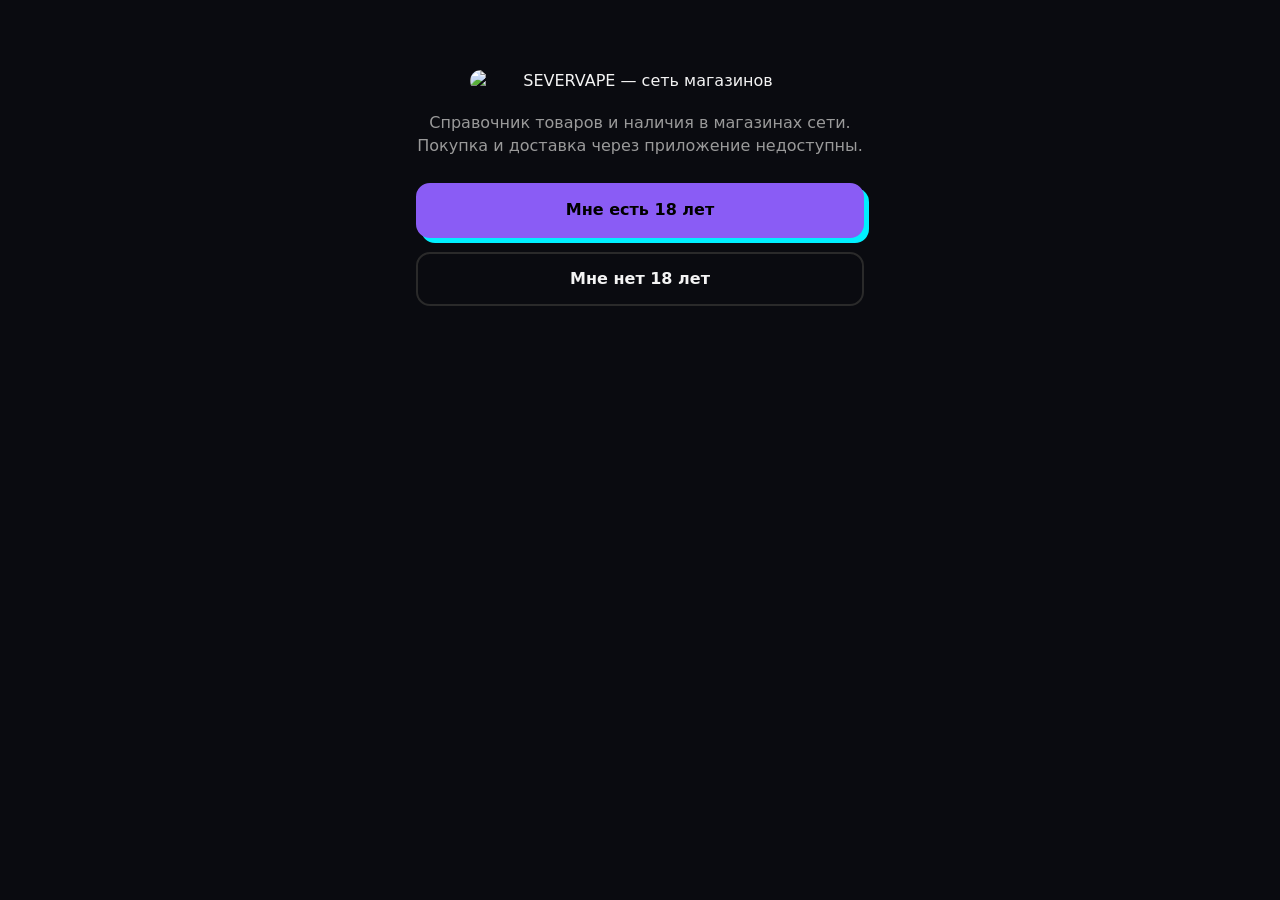
==== Index.html @ 9d7d0e13 "Add files via upload" ====
<!DOCTYPE html>
<html lang="ru">
<head>
<meta charset="utf-8">
<meta name="viewport" content="width=device-width, initial-scale=1, viewport-fit=cover">
<title>SEVERVAPE — каталог</title>
<style>
:root{--bg:#0a0b10;--card:#141414;--line:#2a2a2a;--tx:#f4f4f4;--mut:#9a9a9a;--ac:#8a5cf5;--ac-tx:#000;--sh:#00f0ff;--ok:#4cc26a;--warn:#e8a23a;--no:#777;
box-sizing:border-box;padding-top:env(safe-area-inset-top,0px);padding-bottom:env(safe-area-inset-bottom,0px)}
html{scroll-padding-top:env(safe-area-inset-top,0px)}
*{box-sizing:border-box}
body{margin:0;background:var(--bg);color:var(--tx);font:400 16px/1.4 system-ui,-apple-system,"Segoe UI",Roboto,sans-serif;min-height:100vh}
#app{max-width:480px;margin:0 auto;padding:16px 16px 96px}
h2{font:800 26px/1.15 Impact,"Arial Black",system-ui,sans-serif;margin:20px 0 14px;letter-spacing:.01em}
button{font:inherit;color:inherit;cursor:pointer}
button:focus-visible,input:focus-visible{outline:3px solid var(--sh);outline-offset:2px}
.top{display:flex;align-items:center;gap:10px;min-height:44px}
.back{background:none;border:0;color:var(--tx);font-size:30px;padding:0 8px 0 0;line-height:1}
.badge{margin-left:auto;font-size:13px;color:var(--mut)}
.btn{display:block;width:100%;background:var(--ac);color:var(--ac-tx);border:2px solid var(--ac);border-radius:14px;padding:14px;font-weight:700;box-shadow:5px 5px 0 var(--sh)}
.btn.ghost{background:transparent;color:var(--tx);box-shadow:none;border-color:var(--line);margin-top:14px}
.gate{padding-top:6vh;text-align:center}
.gate img{width:100%;max-width:340px;border-radius:12px;display:block;margin:0 auto 20px}
.gate p{color:var(--mut);margin:0 0 26px}
.card{background:var(--card);border:1px solid var(--line);border-radius:14px;padding:14px;margin-bottom:12px;width:100%;text-align:left;display:block}
.store b{display:block;font-size:17px}
.store small{color:var(--mut)}
.cats{display:grid;grid-template-columns:1fr 1fr;gap:12px}
.cat{background:var(--card);border:2px solid var(--line);border-radius:14px;padding:16px 14px;font:700 15px/1.2 system-ui,sans-serif;text-align:left;min-height:96px;display:flex;flex-direction:column;justify-content:space-between}
.cat span{font:400 13px system-ui,sans-serif;color:var(--mut)}
.cat:active{border-color:var(--sh)}
input[type=search]{width:100%;background:var(--card);color:var(--tx);border:2px solid var(--ac);border-radius:14px;padding:13px 14px;font:inherit;box-shadow:5px 5px 0 var(--sh);margin:6px 0 16px}
.prod{display:flex;gap:12px}
.pic{flex:0 0 72px;height:72px;border-radius:10px;display:grid;place-items:center;font:800 11px/1.1 Impact,"Arial Black",sans-serif;color:#000;text-align:center;padding:4px;overflow:hidden}
.prod h3{margin:0 0 3px;font-size:16px;line-height:1.25}
.meta{color:var(--mut);font-size:14px}
.price{font:800 18px Impact,"Arial Black",sans-serif;margin-top:6px}
.tag{font:600 11px system-ui,sans-serif;color:var(--mut);border:1px solid var(--line);border-radius:99px;padding:1px 8px;margin-left:8px;vertical-align:middle}
.av{margin-top:6px;font-size:14px;font-weight:600}
.av.ok{color:var(--ok)}.av.no{color:var(--no)}
.detail{margin-top:8px;border-top:1px solid var(--line);padding-top:6px}
.fl{display:flex;justify-content:space-between;align-items:flex-start;gap:10px;padding:9px 0;border-bottom:1px dashed var(--line);font-size:15px}
.sheet{position:fixed;left:0;right:0;bottom:0;background:var(--card);border-top:1px solid var(--line);padding:10px 16px calc(10px + env(safe-area-inset-bottom,0px));display:flex;justify-content:center;gap:8px}
.sheet button{flex:1;max-width:220px;background:none;border:0;padding:8px;color:var(--mut);font-size:14px}
.sheet button.on{color:var(--tx);font-weight:700}
.demo{font-size:12px;color:var(--mut);text-align:center;margin-top:24px}
.empty{color:var(--mut);text-align:center;padding:40px 0}
</style>
</head>
<body>
<div id="app"></div>
<script>
let S={step:"gate",tab:"catalog",store:null,cat:null,q:"",open:null};
let STORES=[],CATS={},REAL=null,POOL={},UPDATED="",DEMO=true,ADDR={};
function $(id){return document.getElementById(id)}
function sn(s){return s.split(" (")[0]}
function bar(backStep,title){return `<div class="top"><button class="back" onclick="go('${backStep}')">←</button><h2>${title}</h2></div>`}
function has(si,pi,fi,ci){
    if(!REAL)return true;
    const m=REAL. stores[si];
    if(!m)return false;
    const catName=Object.keys(CATS)[ci];
    if(!catName||!REAL.fl[catName])return false;
    const fName=REAL.fl[catName][pi]?REAL.fl[catName][pi][fi]:null;
    if(fName===undefined)return false;
    return m.includes(fName);
}
function applyData(d){
    STORES=d.stores;
    CATS=d.categories;
    REAL=d.real||null;
    POOL=d.pool||{};
    UPDATED=d.updated||"";
    DEMO=false;
    ADDR=d.addr||{};
    if(S.step!=="gate")render();
}
fetch('data.json')
  .then(response => response.json())
  .then(data => {
    window.STORES = data.stores;
    window.CATS = data.categories;
    render();
  })
  .catch(error => console.error('Ошибка загрузки данных:', error));

function go(step){S.step=step;S.open=null;if(step==="cats")S.q="";render();window.scrollTo(0,0)}
function nav(){return `<nav class="sheet"><button class="${S.tab==='catalog'?'on':''}" onclick="S.tab='catalog';go(S.store===null?'stores':'cats')">Каталог</button><button class="${S.tab==='stores'?'on':''}" onclick="S.tab='stores';go('stores')">Магазины</button></nav>`}
function render(){
let h="";
if(S.step==="gate"){
h=`<div class="gate"><img alt="SEVERVAPE — сеть магазинов" src="[data-uri]"><p>Справочник товаров и наличия в магазинах сети. Покупка и доставка через приложение недоступны.</p><button class="btn" onclick="go('stores')">Мне есть 18 лет</button><button class="btn ghost" onclick="alert('Доступ закрыт')">Мне нет 18 лет</button></div>`;
$("app").innerHTML=h;return;
}else if(S.step==="stores"){
h=bar(null,"Магазины")+STORES.map((s,i)=>`<button class="card store" onclick="S.store=${i};S.tab='catalog';go('cats')"><b>${sn(s)}</b><small>${ADDR[s]||""}</small></button>`).join("");
}else if(S.step==="cats"){
h=bar("stores","Каталог")+`<div class="cats">${Object.keys(CATS).map(c=>`<button class="cat" onclick="S.cat='${c}';go('list')">${c}<span>${CATS[c].length} поз.</span></button>`).join("")}</div><button class="btn ghost" onclick="go('stores')">Сменить магазин</button>`;
}else if(S.step==="list"){
h=bar("cats",S.cat)+`<input type="search" id="q" placeholder="Поиск" value="${S.q}" oninput="S.q=this.value;list()"><div id="list"></div>`;
$("app").innerHTML=h+nav();list();return;
}
$("app").innerHTML=h+nav()+`<p class="demo">${DEMO?"Концепт · цены и наличие — демо-данные":(UPDATED?"Данные обновлены: "+UPDATED+". Наличие уточняйте в магазине.":"")}</p>`;
}
function list(){
const ci=Object.keys(CATS).indexOf(S.cat),q=S.q.trim().toLowerCase();
const html=[];
CATS[S.cat].forEach((p,i)=>{
const fl=REAL?REAL.fl[S.cat][i]:(POOL[S.cat]||[""]);
const all=fl.map((f,fi)=>({f,fi}));
const nameHit=p[0].toLowerCase().includes(q);
const fHit=all.filter(x=>x.f&&x.f.toLowerCase().includes(q));
if(q&&!nameHit&&!fHit.length)return;
const rows=(q&&!nameHit)?fHit:all;
const n=all.filter(x=>has(S.store,i,x.fi,ci)).length;
const opened=S.open===i||(q&&!nameHit);
const k=n?"ok":"no";
const t=fl[0]===""?(n?"В наличии здесь":"Нет в наличии здесь"):(n?`В наличии здесь: ${n} из ${fl.length} вкусов`:"Нет в наличии здесь");
let body=`<div class="meta" style="margin-top:8px">Нажмите, чтобы увидеть ${fl[0]===""?"другие магазины":"вкусы и другие магазины"}</div>`;
if(opened){body='<div class="detail">'+rows.map(({f,fi})=>{
const here=has(S.store,i,fi,ci);
const others=STORES.filter((s,si)=>si!==S.store&&has(si,i,fi,ci));
return `<div class="fl"><div>${f?`<b>${f}</b>`:"Другие магазины"}<div class="meta">${others.length?"Есть ещё: "+others.join(", "):"В других магазинах нет"}</div></div><span class="av ${here?"ok":"no"}" style="margin:0;white-space:nowrap">${here?"Есть здесь":"Нет здесь"}</span></div>`}).join("")+"</div>"}
html.push(`<button class="card" onclick="S.open=S.open===${i}?null:${i};list()"><div class="prod"><div class="pic" style="background:${p[3]}">${p[0].split(" ")[0]}</div><div><h3>${p[0]}</h3><div class="meta">${p[1]}</div><div class="price">${p[2]} ₽${DEMO?`<span class="tag">пример</span>`:""}</div><div class="av ${k}">${t}</div></div></div>${body}</button>`);
});
$("list").innerHTML=html.length?html.join(""):`<div class="empty">Ничего не найдено. Измените запрос.</div>`;
}
render();
</script></body>
</html>
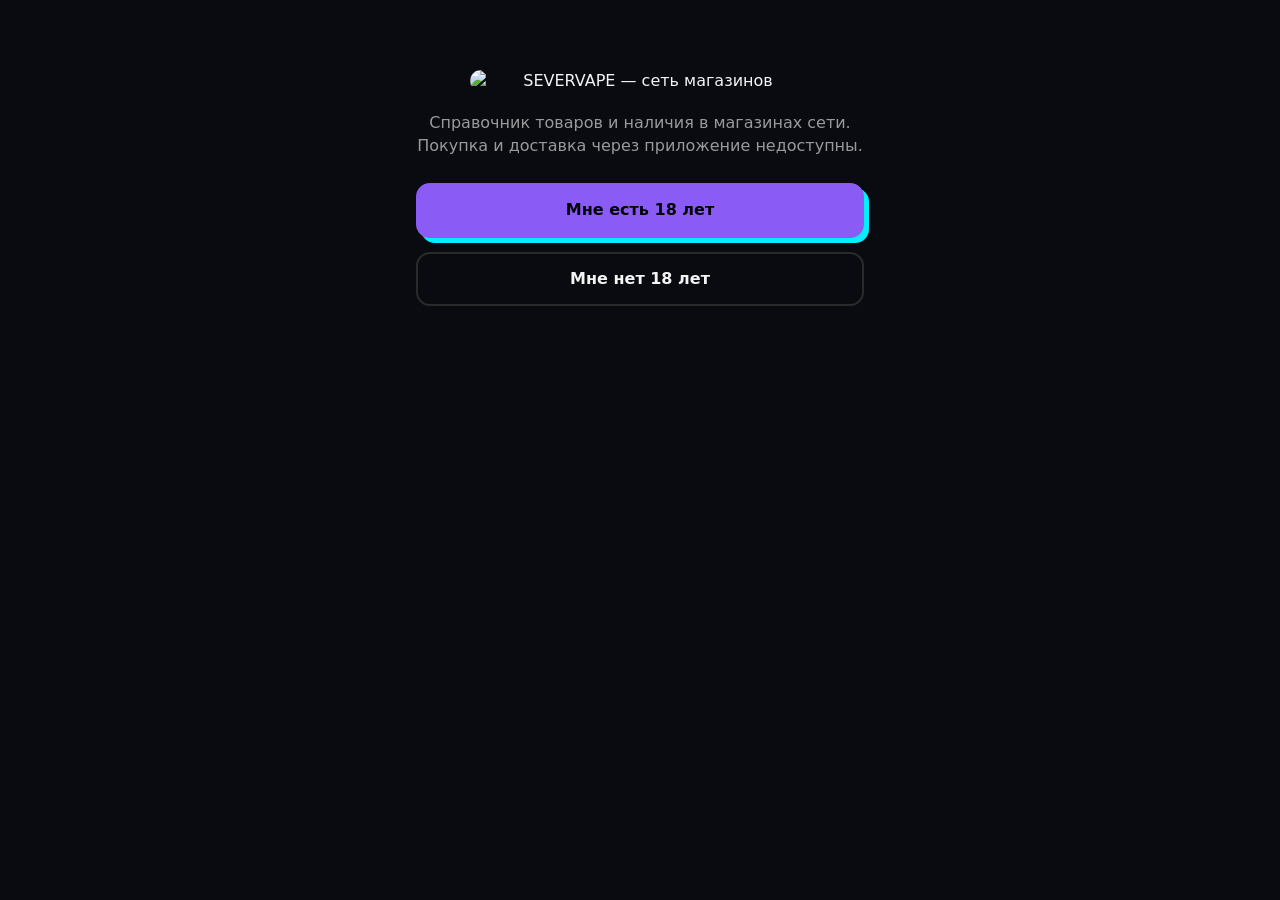
==== commit 8f92103f: "Add files via upload" ====
--- a/Index.html
+++ b/Index.html
@@ -50,14 +50,14 @@
 <body>
 <div id="app"></div>
 <script>
-let S={step:"gate",tab:"catalog",store:null,cat:null,q:"",open:null};
-let STORES=[],CATS={},REAL=null,POOL={},UPDATED="",DEMO=true,ADDR={};
+let S = {step: "gate", tab: "catalog", store: null, cat: null, q: "", open: null};
+let STORES = [], CATS = {}, REAL = null, POOL = {}, UPDATED = "", DEMO = true, ADDR = {};
 function $(id){return document.getElementById(id)}
 function sn(s){return s.split(" (")[0]}
 function bar(backStep,title){return `<div class="top"><button class="back" onclick="go('${backStep}')">←</button><h2>${title}</h2></div>`}
 function has(si,pi,fi,ci){
     if(!REAL)return true;
-    const m=REAL. stores[si];
+    const m=REAL.stores[si];
     if(!m)return false;
     const catName=Object.keys(CATS)[ci];
     if(!catName||!REAL.fl[catName])return false;
@@ -89,7 +89,7 @@
 function render(){
 let h="";
 if(S.step==="gate"){
-h=`<div class="gate"><img alt="SEVERVAPE — сеть магазинов" src="[data-uri]"><p>Справочник товаров и наличия в магазинах сети. Покупка и доставка через приложение недоступны.</p><button class="btn" onclick="go('stores')">Мне есть 18 лет</button><button class="btn ghost" onclick="alert('Доступ закрыт')">Мне нет 18 лет</button></div>`;
+h=`<div class="gate"><img alt="SEVERVAPE — сеть магазинов" src="[data-uri]"><p>Справочник товаров и наличия в магазинах сети. Покупка и доставка через приложение недоступны.</p><button class="btn" onclick="go('stores')">Мне есть 18 лет</button><button class="btn ghost" onclick="alert('Доступ закрыт')">Мне нет 18 лет</button></div>`;
 $("app").innerHTML=h;return;
 }else if(S.step==="stores"){
 h=bar(null,"Магазины")+STORES.map((s,i)=>`<button class="card store" onclick="S.store=${i};S.tab='catalog';go('cats')"><b>${sn(s)}</b><small>${ADDR[s]||""}</small></button>`).join("");
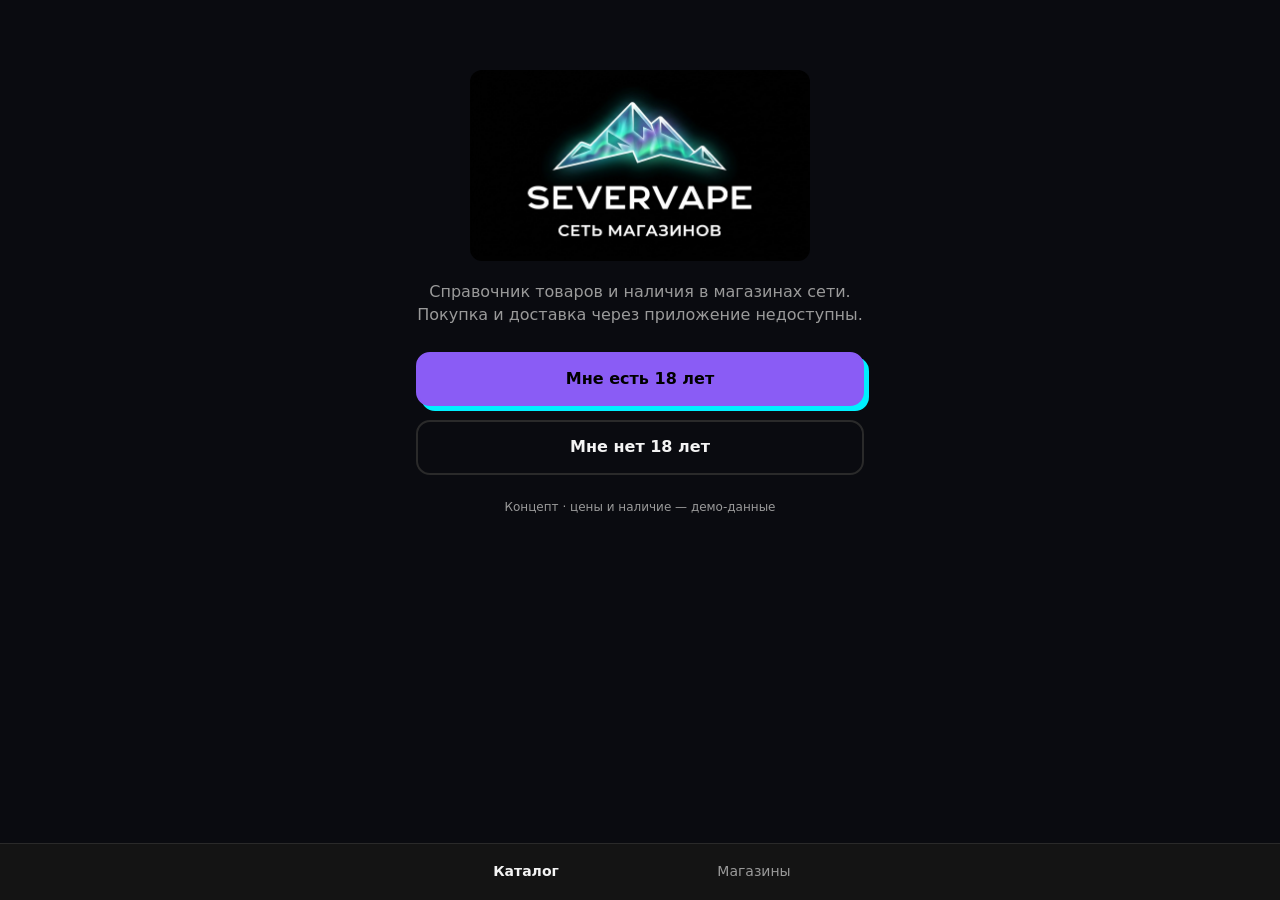
==== commit 4dfe3fc3: "Update Index.html" ====
--- a/Index.html
+++ b/Index.html
@@ -89,8 +89,7 @@
 function render(){
 let h="";
 if(S.step==="gate"){
-h=`<div class="gate"><img alt="SEVERVAPE — сеть магазинов" src="[data-uri]"><p>Справочник товаров и наличия в магазинах сети. Покупка и доставка через приложение недоступны.</p><button class="btn" onclick="go('stores')">Мне есть 18 лет</button><button class="btn ghost" onclick="alert('Доступ закрыт')">Мне нет 18 лет</button></div>`;
-$("app").innerHTML=h;return;
+h=`<div class="gate"><img alt="SEVERVAPE — сеть магазинов" src="IMG_6551.jpeg"><p>Справочник товаров и наличия в магазинах сети. Покупка и доставка через приложение недоступны.</p><button class="btn" onclick="go('stores')">Мне есть 18 лет</button><button class="btn ghost" onclick="alert('Доступ закрыт')">Мне нет 18 лет</button></div>`;
 }else if(S.step==="stores"){
 h=bar(null,"Магазины")+STORES.map((s,i)=>`<button class="card store" onclick="S.store=${i};S.tab='catalog';go('cats')"><b>${sn(s)}</b><small>${ADDR[s]||""}</small></button>`).join("");
 }else if(S.step==="cats"){
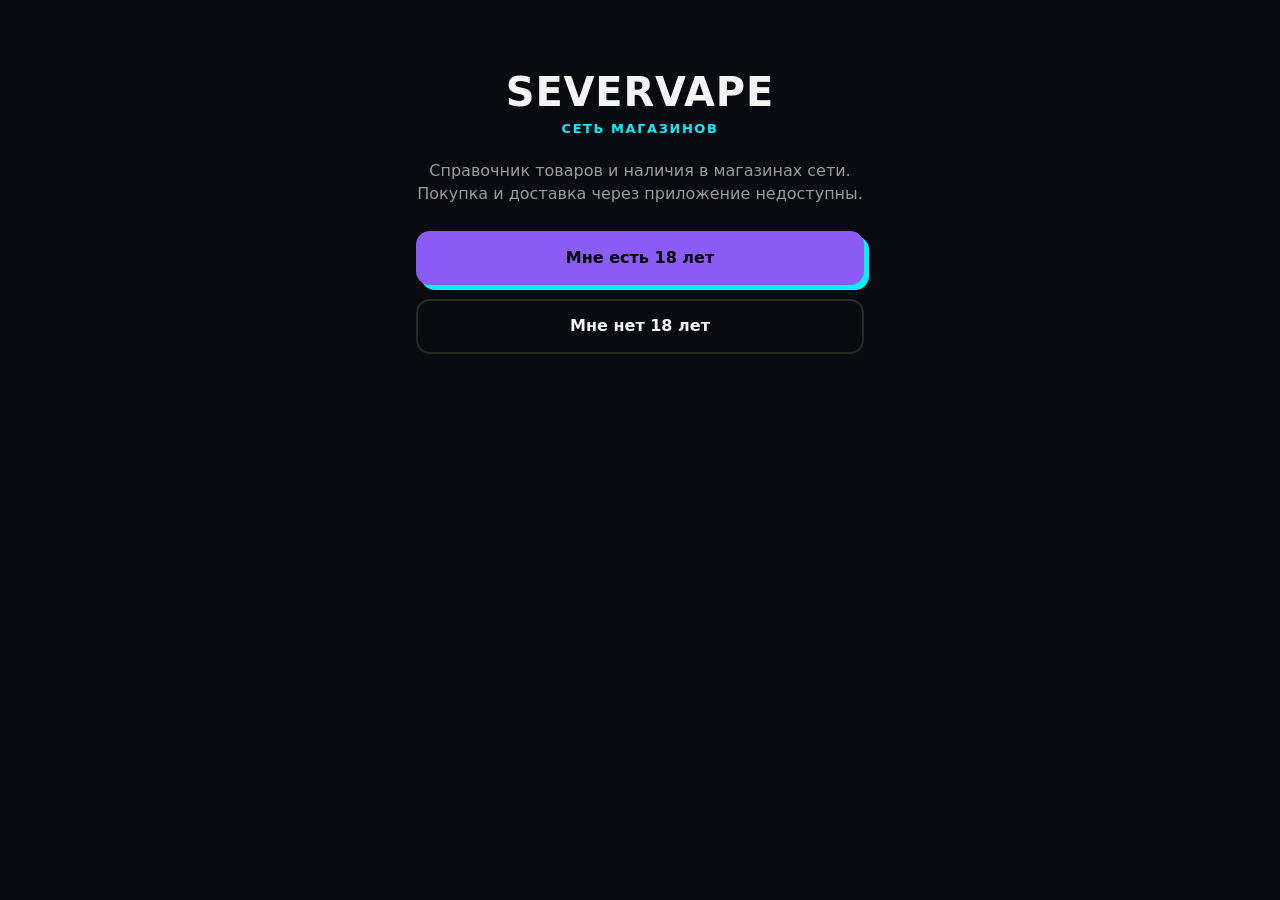
==== commit f5fd4e3f: "Add files via upload" ====
--- a/Index.html
+++ b/Index.html
@@ -1,128 +1,195 @@
-<!DOCTYPE html>
-<html lang="ru">
-<head>
-<meta charset="utf-8">
-<meta name="viewport" content="width=device-width, initial-scale=1, viewport-fit=cover">
-<title>SEVERVAPE — каталог</title>
-<style>
-:root{--bg:#0a0b10;--card:#141414;--line:#2a2a2a;--tx:#f4f4f4;--mut:#9a9a9a;--ac:#8a5cf5;--ac-tx:#000;--sh:#00f0ff;--ok:#4cc26a;--warn:#e8a23a;--no:#777;
-box-sizing:border-box;padding-top:env(safe-area-inset-top,0px);padding-bottom:env(safe-area-inset-bottom,0px)}
-html{scroll-padding-top:env(safe-area-inset-top,0px)}
-*{box-sizing:border-box}
-body{margin:0;background:var(--bg);color:var(--tx);font:400 16px/1.4 system-ui,-apple-system,"Segoe UI",Roboto,sans-serif;min-height:100vh}
-#app{max-width:480px;margin:0 auto;padding:16px 16px 96px}
-h2{font:800 26px/1.15 Impact,"Arial Black",system-ui,sans-serif;margin:20px 0 14px;letter-spacing:.01em}
-button{font:inherit;color:inherit;cursor:pointer}
-button:focus-visible,input:focus-visible{outline:3px solid var(--sh);outline-offset:2px}
-.top{display:flex;align-items:center;gap:10px;min-height:44px}
-.back{background:none;border:0;color:var(--tx);font-size:30px;padding:0 8px 0 0;line-height:1}
-.badge{margin-left:auto;font-size:13px;color:var(--mut)}
-.btn{display:block;width:100%;background:var(--ac);color:var(--ac-tx);border:2px solid var(--ac);border-radius:14px;padding:14px;font-weight:700;box-shadow:5px 5px 0 var(--sh)}
-.btn.ghost{background:transparent;color:var(--tx);box-shadow:none;border-color:var(--line);margin-top:14px}
-.gate{padding-top:6vh;text-align:center}
-.gate img{width:100%;max-width:340px;border-radius:12px;display:block;margin:0 auto 20px}
-.gate p{color:var(--mut);margin:0 0 26px}
-.card{background:var(--card);border:1px solid var(--line);border-radius:14px;padding:14px;margin-bottom:12px;width:100%;text-align:left;display:block}
-.store b{display:block;font-size:17px}
-.store small{color:var(--mut)}
-.cats{display:grid;grid-template-columns:1fr 1fr;gap:12px}
-.cat{background:var(--card);border:2px solid var(--line);border-radius:14px;padding:16px 14px;font:700 15px/1.2 system-ui,sans-serif;text-align:left;min-height:96px;display:flex;flex-direction:column;justify-content:space-between}
-.cat span{font:400 13px system-ui,sans-serif;color:var(--mut)}
-.cat:active{border-color:var(--sh)}
-input[type=search]{width:100%;background:var(--card);color:var(--tx);border:2px solid var(--ac);border-radius:14px;padding:13px 14px;font:inherit;box-shadow:5px 5px 0 var(--sh);margin:6px 0 16px}
-.prod{display:flex;gap:12px}
-.pic{flex:0 0 72px;height:72px;border-radius:10px;display:grid;place-items:center;font:800 11px/1.1 Impact,"Arial Black",sans-serif;color:#000;text-align:center;padding:4px;overflow:hidden}
-.prod h3{margin:0 0 3px;font-size:16px;line-height:1.25}
-.meta{color:var(--mut);font-size:14px}
-.price{font:800 18px Impact,"Arial Black",sans-serif;margin-top:6px}
-.tag{font:600 11px system-ui,sans-serif;color:var(--mut);border:1px solid var(--line);border-radius:99px;padding:1px 8px;margin-left:8px;vertical-align:middle}
-.av{margin-top:6px;font-size:14px;font-weight:600}
-.av.ok{color:var(--ok)}.av.no{color:var(--no)}
-.detail{margin-top:8px;border-top:1px solid var(--line);padding-top:6px}
-.fl{display:flex;justify-content:space-between;align-items:flex-start;gap:10px;padding:9px 0;border-bottom:1px dashed var(--line);font-size:15px}
-.sheet{position:fixed;left:0;right:0;bottom:0;background:var(--card);border-top:1px solid var(--line);padding:10px 16px calc(10px + env(safe-area-inset-bottom,0px));display:flex;justify-content:center;gap:8px}
-.sheet button{flex:1;max-width:220px;background:none;border:0;padding:8px;color:var(--mut);font-size:14px}
-.sheet button.on{color:var(--tx);font-weight:700}
-.demo{font-size:12px;color:var(--mut);text-align:center;margin-top:24px}
-.empty{color:var(--mut);text-align:center;padding:40px 0}
-</style>
-</head>
-<body>
-<div id="app"></div>
-<script>
-let S = {step: "gate", tab: "catalog", store: null, cat: null, q: "", open: null};
-let STORES = [], CATS = {}, REAL = null, POOL = {}, UPDATED = "", DEMO = true, ADDR = {};
-function $(id){return document.getElementById(id)}
-function sn(s){return s.split(" (")[0]}
-function bar(backStep,title){return `<div class="top"><button class="back" onclick="go('${backStep}')">←</button><h2>${title}</h2></div>`}
-function has(si,pi,fi,ci){
-    if(!REAL)return true;
-    const m=REAL.stores[si];
-    if(!m)return false;
-    const catName=Object.keys(CATS)[ci];
-    if(!catName||!REAL.fl[catName])return false;
-    const fName=REAL.fl[catName][pi]?REAL.fl[catName][pi][fi]:null;
-    if(fName===undefined)return false;
-    return m.includes(fName);
-}
-function applyData(d){
-    STORES=d.stores;
-    CATS=d.categories;
-    REAL=d.real||null;
-    POOL=d.pool||{};
-    UPDATED=d.updated||"";
-    DEMO=false;
-    ADDR=d.addr||{};
-    if(S.step!=="gate")render();
-}
-fetch('data.json')
-  .then(response => response.json())
-  .then(data => {
-    window.STORES = data.stores;
-    window.CATS = data.categories;
-    render();
-  })
-  .catch(error => console.error('Ошибка загрузки данных:', error));
-
-function go(step){S.step=step;S.open=null;if(step==="cats")S.q="";render();window.scrollTo(0,0)}
-function nav(){return `<nav class="sheet"><button class="${S.tab==='catalog'?'on':''}" onclick="S.tab='catalog';go(S.store===null?'stores':'cats')">Каталог</button><button class="${S.tab==='stores'?'on':''}" onclick="S.tab='stores';go('stores')">Магазины</button></nav>`}
-function render(){
-let h="";
-if(S.step==="gate"){
-h=`<div class="gate"><img alt="SEVERVAPE — сеть магазинов" src="IMG_6551.jpeg"><p>Справочник товаров и наличия в магазинах сети. Покупка и доставка через приложение недоступны.</p><button class="btn" onclick="go('stores')">Мне есть 18 лет</button><button class="btn ghost" onclick="alert('Доступ закрыт')">Мне нет 18 лет</button></div>`;
-}else if(S.step==="stores"){
-h=bar(null,"Магазины")+STORES.map((s,i)=>`<button class="card store" onclick="S.store=${i};S.tab='catalog';go('cats')"><b>${sn(s)}</b><small>${ADDR[s]||""}</small></button>`).join("");
-}else if(S.step==="cats"){
-h=bar("stores","Каталог")+`<div class="cats">${Object.keys(CATS).map(c=>`<button class="cat" onclick="S.cat='${c}';go('list')">${c}<span>${CATS[c].length} поз.</span></button>`).join("")}</div><button class="btn ghost" onclick="go('stores')">Сменить магазин</button>`;
-}else if(S.step==="list"){
-h=bar("cats",S.cat)+`<input type="search" id="q" placeholder="Поиск" value="${S.q}" oninput="S.q=this.value;list()"><div id="list"></div>`;
-$("app").innerHTML=h+nav();list();return;
-}
-$("app").innerHTML=h+nav()+`<p class="demo">${DEMO?"Концепт · цены и наличие — демо-данные":(UPDATED?"Данные обновлены: "+UPDATED+". Наличие уточняйте в магазине.":"")}</p>`;
-}
-function list(){
-const ci=Object.keys(CATS).indexOf(S.cat),q=S.q.trim().toLowerCase();
-const html=[];
-CATS[S.cat].forEach((p,i)=>{
-const fl=REAL?REAL.fl[S.cat][i]:(POOL[S.cat]||[""]);
-const all=fl.map((f,fi)=>({f,fi}));
-const nameHit=p[0].toLowerCase().includes(q);
-const fHit=all.filter(x=>x.f&&x.f.toLowerCase().includes(q));
-if(q&&!nameHit&&!fHit.length)return;
-const rows=(q&&!nameHit)?fHit:all;
-const n=all.filter(x=>has(S.store,i,x.fi,ci)).length;
-const opened=S.open===i||(q&&!nameHit);
-const k=n?"ok":"no";
-const t=fl[0]===""?(n?"В наличии здесь":"Нет в наличии здесь"):(n?`В наличии здесь: ${n} из ${fl.length} вкусов`:"Нет в наличии здесь");
-let body=`<div class="meta" style="margin-top:8px">Нажмите, чтобы увидеть ${fl[0]===""?"другие магазины":"вкусы и другие магазины"}</div>`;
-if(opened){body='<div class="detail">'+rows.map(({f,fi})=>{
-const here=has(S.store,i,fi,ci);
-const others=STORES.filter((s,si)=>si!==S.store&&has(si,i,fi,ci));
-return `<div class="fl"><div>${f?`<b>${f}</b>`:"Другие магазины"}<div class="meta">${others.length?"Есть ещё: "+others.join(", "):"В других магазинах нет"}</div></div><span class="av ${here?"ok":"no"}" style="margin:0;white-space:nowrap">${here?"Есть здесь":"Нет здесь"}</span></div>`}).join("")+"</div>"}
-html.push(`<button class="card" onclick="S.open=S.open===${i}?null:${i};list()"><div class="prod"><div class="pic" style="background:${p[3]}">${p[0].split(" ")[0]}</div><div><h3>${p[0]}</h3><div class="meta">${p[1]}</div><div class="price">${p[2]} ₽${DEMO?`<span class="tag">пример</span>`:""}</div><div class="av ${k}">${t}</div></div></div>${body}</button>`);
-});
-$("list").innerHTML=html.length?html.join(""):`<div class="empty">Ничего не найдено. Измените запрос.</div>`;
-}
-render();
-</script></body>
-</html>
+<!DOCTYPE html>
+<html lang="ru">
+<head>
+<meta charset="utf-8">
+<meta name="viewport" content="width=device-width, initial-scale=1, viewport-fit=cover">
+<title>SEVERVAPE — каталог</title>
+<script src="https://telegram.org/js/telegram-web-app.js"></script>
+<style>
+:root{--bg:#0a0b10;--card:#141414;--line:#2a2a2a;--tx:#f4f4f4;--mut:#9a9a9a;--ac:#8a5cf5;--ac-tx:#000;--sh:#00f0ff;--ok:#4cc26a;--warn:#e8a23a;--no:#777;
+box-sizing:border-box;padding-top:env(safe-area-inset-top,0px);padding-bottom:env(safe-area-inset-bottom,0px)}
+html{scroll-padding-top:env(safe-area-inset-top,0px)}
+*{box-sizing:border-box}
+body{margin:0;background:var(--bg);color:var(--tx);font:400 16px/1.4 system-ui,-apple-system,"Segoe UI",Roboto,sans-serif;min-height:100vh}
+#app{max-width:480px;margin:0 auto;padding:16px 16px 96px}
+h2{font:800 26px/1.15 Impact,"Arial Black",system-ui,sans-serif;margin:20px 0 14px;letter-spacing:.01em}
+button{font:inherit;color:inherit;cursor:pointer}
+button:focus-visible,input:focus-visible{outline:3px solid var(--sh);outline-offset:2px}
+.top{display:flex;align-items:center;gap:10px;min-height:44px}
+.back{background:none;border:0;color:var(--tx);font-size:30px;padding:0 8px 0 0;line-height:1}
+.badge{margin-left:auto;font-size:13px;color:var(--mut)}
+.btn{display:block;width:100%;background:var(--ac);color:var(--ac-tx);border:2px solid var(--ac);border-radius:14px;padding:14px;font-weight:700;box-shadow:5px 5px 0 var(--sh)}
+.btn.ghost{background:transparent;color:var(--tx);box-shadow:none;border-color:var(--line);margin-top:14px}
+.gate{padding-top:6vh;text-align:center}
+.gate h1{font:800 40px/1.1 Impact,"Arial Black",system-ui,sans-serif;margin:0 0 6px;letter-spacing:.02em}
+.gate .sub{color:var(--sh);font-weight:700;margin:0 0 22px;letter-spacing:.12em;font-size:13px}
+.gate p{color:var(--mut);margin:0 0 26px}
+.card{background:var(--card);border:1px solid var(--line);border-radius:14px;padding:14px;margin-bottom:12px;width:100%;text-align:left;display:block}
+.store b{display:block;font-size:17px}
+.store small{color:var(--mut)}
+.cats{display:grid;grid-template-columns:1fr 1fr;gap:12px}
+.cat{background:var(--card);border:2px solid var(--line);border-radius:14px;padding:16px 14px;font:700 15px/1.2 system-ui,sans-serif;text-align:left;min-height:96px;display:flex;flex-direction:column;justify-content:space-between}
+.cat span{font:400 13px system-ui,sans-serif;color:var(--mut)}
+.cat:active{border-color:var(--sh)}
+input[type=search]{width:100%;background:var(--card);color:var(--tx);border:2px solid var(--ac);border-radius:14px;padding:13px 14px;font:inherit;box-shadow:5px 5px 0 var(--sh);margin:6px 0 16px}
+.prod{display:flex;gap:12px}
+.pic{flex:0 0 72px;height:72px;border-radius:10px;display:grid;place-items:center;font:800 11px/1.1 Impact,"Arial Black",sans-serif;color:#000;text-align:center;padding:4px;overflow:hidden}
+.prod h3{margin:0 0 3px;font-size:16px;line-height:1.25}
+.meta{color:var(--mut);font-size:14px}
+.price{font:800 18px Impact,"Arial Black",sans-serif;margin-top:6px}
+.tag{font:600 11px system-ui,sans-serif;color:var(--mut);border:1px solid var(--line);border-radius:99px;padding:1px 8px;margin-left:8px;vertical-align:middle}
+.av{margin-top:6px;font-size:14px;font-weight:600}
+.av.ok{color:var(--ok)}.av.no{color:var(--no)}
+.detail{margin-top:8px;border-top:1px solid var(--line);padding-top:6px}
+.fl{display:flex;justify-content:space-between;align-items:flex-start;gap:10px;padding:9px 0;border-bottom:1px dashed var(--line);font-size:15px}
+.sheet{position:fixed;left:0;right:0;bottom:0;background:var(--card);border-top:1px solid var(--line);padding:10px 16px calc(10px + env(safe-area-inset-bottom,0px));display:flex;justify-content:center;gap:8px}
+.sheet button{flex:1;max-width:220px;background:none;border:0;padding:8px;color:var(--mut);font-size:14px}
+.sheet button.on{color:var(--tx);font-weight:700}
+.err{color:var(--warn)}
+.demo{font-size:12px;color:var(--mut);text-align:center;margin-top:24px}
+.empty{color:var(--mut);text-align:center;padding:40px 0}
+</style>
+</head>
+<body>
+<div id="app"></div>
+<script>
+// ---------- Telegram Mini App ----------
+const tg = window.Telegram && window.Telegram.WebApp;
+try { if (tg) { tg.ready(); tg.expand(); tg.setHeaderColor("#0a0b10"); tg.setBackgroundColor("#0a0b10"); } } catch (e) {}
+
+const LS = {
+  get(k) { try { return localStorage.getItem(k); } catch (e) { return null; } },
+  set(k, v) { try { localStorage.setItem(k, v); } catch (e) {} }
+};
+const esc = s => String(s == null ? "" : s).replace(/[&<>"']/g, c => ({ "&": "&amp;", "<": "&lt;", ">": "&gt;", '"': "&quot;", "'": "&#39;" }[c]));
+const $ = id => document.getElementById(id);
+
+// ---------- Состояние ----------
+// D — данные из data.json (их обновляет update-script.js из Saby):
+// { updated, stores: ["Баумана", ...], categories: [{ name, items: [{ name, meta, price, color, flavors: [{ name, stores: [индексы магазинов] }] }] }] }
+let D = { stores: [], categories: [], updated: "", addr: {} };
+let S = { step: LS.get("age18") === "1" ? "stores" : "gate", tab: "catalog", store: null, cat: null, q: "", open: null, status: "loading" };
+const BACK = { cats: "stores", list: "cats" };
+
+function normalize(d) {
+  const stores = (d.stores || []).map(s => typeof s === "string" ? { name: s } : { name: s.name, hours: s.hours });
+  const categories = Array.isArray(d.categories) ? d.categories : [];
+  return {
+    stores,
+    updated: d.updated || "",
+    addr: d.addr || {},
+    categories: categories.map(c => ({
+      name: c.name || "",
+      items: (c.items || []).map(it => ({
+        name: it.name || "", meta: it.meta || "", price: Number(it.price) || 0, color: it.color || "#9fd8ff",
+        flavors: (it.flavors || []).map(f => ({ name: f.name || "", stores: Array.isArray(f.stores) ? f.stores : [] }))
+      }))
+    }))
+  };
+}
+
+function load() {
+  S.status = "loading"; render();
+  fetch("data.json", { cache: "no-store" })
+    .then(r => { if (!r.ok) throw new Error("HTTP " + r.status); return r.json(); })
+    .then(data => {
+      D = normalize(data);
+      const saved = parseInt(LS.get("store"), 10);
+      if (S.store === null && saved >= 0 && saved < D.stores.length) S.store = saved;
+      if (S.step === "stores" && S.store !== null) S.step = "cats";
+      S.status = "ok"; render();
+    })
+    .catch(e => { console.error("Ошибка загрузки данных:", e); S.status = "error"; render(); });
+}
+
+// ---------- Навигация ----------
+function go(step) {
+  S.step = step; S.open = null;
+  if (step === "cats") S.q = "";
+  render(); window.scrollTo(0, 0);
+}
+function pickStore(i) { S.store = i; S.tab = "catalog"; LS.set("store", i); go("cats"); }
+function pickCat(i) { S.cat = i; go("list"); }
+function toggleItem(i) { S.open = S.open === i ? null : i; renderList(); }
+function adult() { LS.set("age18", "1"); go(S.store === null ? "stores" : "cats"); }
+
+try { if (tg && tg.BackButton) tg.BackButton.onClick(() => { if (BACK[S.step]) go(BACK[S.step]); }); } catch (e) {}
+function syncBack() {
+  try { if (tg && tg.BackButton) { if (BACK[S.step] && S.status === "ok") tg.BackButton.show(); else tg.BackButton.hide(); } } catch (e) {}
+}
+
+// ---------- Отрисовка ----------
+function bar(backStep, title) {
+  return `<div class="top">${backStep ? `<button class="back" aria-label="Назад" onclick="go('${backStep}')">←</button>` : ""}<h2>${esc(title)}</h2></div>`;
+}
+function nav() {
+  return `<nav class="sheet"><button class="${S.tab === "catalog" ? "on" : ""}" onclick="S.tab='catalog';go(S.store===null?'stores':'cats')">Каталог</button><button class="${S.tab === "stores" ? "on" : ""}" onclick="S.tab='stores';go('stores')">Магазины</button></nav>`;
+}
+function fmtDate(iso) {
+  try { return new Date(iso).toLocaleString("ru-RU", { timeZone: "Europe/Moscow", day: "2-digit", month: "2-digit", hour: "2-digit", minute: "2-digit" }) + " (МСК)"; }
+  catch (e) { return iso; }
+}
+function foot() {
+  return `<p class="demo">${D.updated ? "Данные обновлены: " + esc(fmtDate(D.updated)) + ". Наличие уточняйте в магазине." : "Концепт · цены и наличие — демо-данные"}</p>`;
+}
+
+function render() {
+  let h = "";
+  if (S.step === "gate") {
+    h = `<div class="gate"><h1>SEVERVAPE</h1><div class="sub">СЕТЬ МАГАЗИНОВ</div><p>Справочник товаров и наличия в магазинах сети. Покупка и доставка через приложение недоступны.</p><button class="btn" onclick="adult()">Мне есть 18 лет</button><button class="btn ghost" onclick="alert('Доступ закрыт')">Мне нет 18 лет</button></div>`;
+    $("app").innerHTML = h; syncBack(); return;
+  }
+  if (S.status === "loading") {
+    $("app").innerHTML = `<div class="empty">Загрузка каталога…</div>`; syncBack(); return;
+  }
+  if (S.status === "error") {
+    $("app").innerHTML = `<div class="empty err">Не удалось загрузить данные.</div><button class="btn" onclick="load()">Повторить</button>`; syncBack(); return;
+  }
+  if (S.step !== "stores" && S.store === null) S.step = "stores";
+  if (S.step === "list" && !D.categories[S.cat]) S.step = "cats";
+
+  if (S.step === "stores") {
+    h = bar(null, "Магазины") + (D.stores.length ? D.stores.map((s, i) => {
+      const sub = [s.hours, D.addr[s.name]].filter(Boolean).join(" · ");
+      return `<button class="card store" onclick="pickStore(${i})"><b>${esc(s.name)}${S.store === i ? ' <span class="tag">выбран</span>' : ""}</b>${sub ? `<small>${esc(sub)}</small>` : ""}</button>`;
+    }).join("") : `<div class="empty">Список магазинов пуст.</div>`);
+  } else if (S.step === "cats") {
+    h = bar("stores", D.stores[S.store].name) + (D.categories.length
+      ? `<div class="cats">${D.categories.map((c, i) => `<button class="cat" onclick="pickCat(${i})">${esc(c.name)}<span>${c.items.length} поз.</span></button>`).join("")}</div>`
+      : `<div class="empty">Каталог пока пуст.</div>`)
+      + `<button class="btn ghost" onclick="go('stores')">Сменить магазин</button>`;
+  } else if (S.step === "list") {
+    h = bar("cats", D.categories[S.cat].name) + `<input type="search" id="q" placeholder="Поиск" value="${esc(S.q)}" oninput="S.q=this.value;renderList()"><div id="list"></div>`;
+  }
+  $("app").innerHTML = h + nav() + foot();
+  if (S.step === "list") renderList();
+  syncBack();
+}
+
+function renderList() {
+  const cat = D.categories[S.cat], q = S.q.trim().toLowerCase(), out = [];
+  cat.items.forEach((p, i) => {
+    const all = p.flavors.map((f, fi) => ({ f, fi, here: f.stores.includes(S.store) }));
+    const nameHit = p.name.toLowerCase().includes(q);
+    const fHit = q ? all.filter(x => x.f.name.toLowerCase().includes(q)) : all;
+    if (q && !nameHit && !fHit.length) return;
+    const rows = (q && !nameHit) ? fHit : all;
+    const n = all.filter(x => x.here).length;
+    const opened = S.open === i || (q && !nameHit);
+    const label = n ? `В наличии здесь: ${n} из ${all.length} вкусов` : "Нет в наличии здесь";
+    let body = `<div class="meta" style="margin-top:8px">Нажмите, чтобы увидеть вкусы и другие магазины</div>`;
+    if (opened) {
+      body = '<div class="detail">' + rows.slice().sort((a, b) => b.here - a.here).map(({ f, here }) => {
+        const others = D.stores.map((s, si) => si).filter(si => si !== S.store && f.stores.includes(si)).map(si => D.stores[si].name);
+        return `<div class="fl"><div><b>${esc(f.name)}</b><div class="meta">${others.length ? "Есть ещё: " + esc(others.join(", ")) : "В других магазинах нет"}</div></div><span class="av ${here ? "ok" : "no"}" style="margin:0;white-space:nowrap">${here ? "Есть здесь" : "Нет здесь"}</span></div>`;
+      }).join("") + "</div>";
+    }
+    out.push(`<button class="card" onclick="toggleItem(${i})"><div class="prod"><div class="pic" style="background:${esc(p.color)}">${esc(p.name.split(" ")[0])}</div><div><h3>${esc(p.name)}</h3>${p.meta ? `<div class="meta">${esc(p.meta)}</div>` : ""}${p.price ? `<div class="price">${p.price} ₽</div>` : ""}<div class="av ${n ? "ok" : "no"}">${label}</div></div></div>${body}</button>`);
+  });
+  $("list").innerHTML = out.length ? out.join("") : `<div class="empty">Ничего не найдено. Измените запрос.</div>`;
+}
+
+render();
+load();
+</script></body>
+</html>
